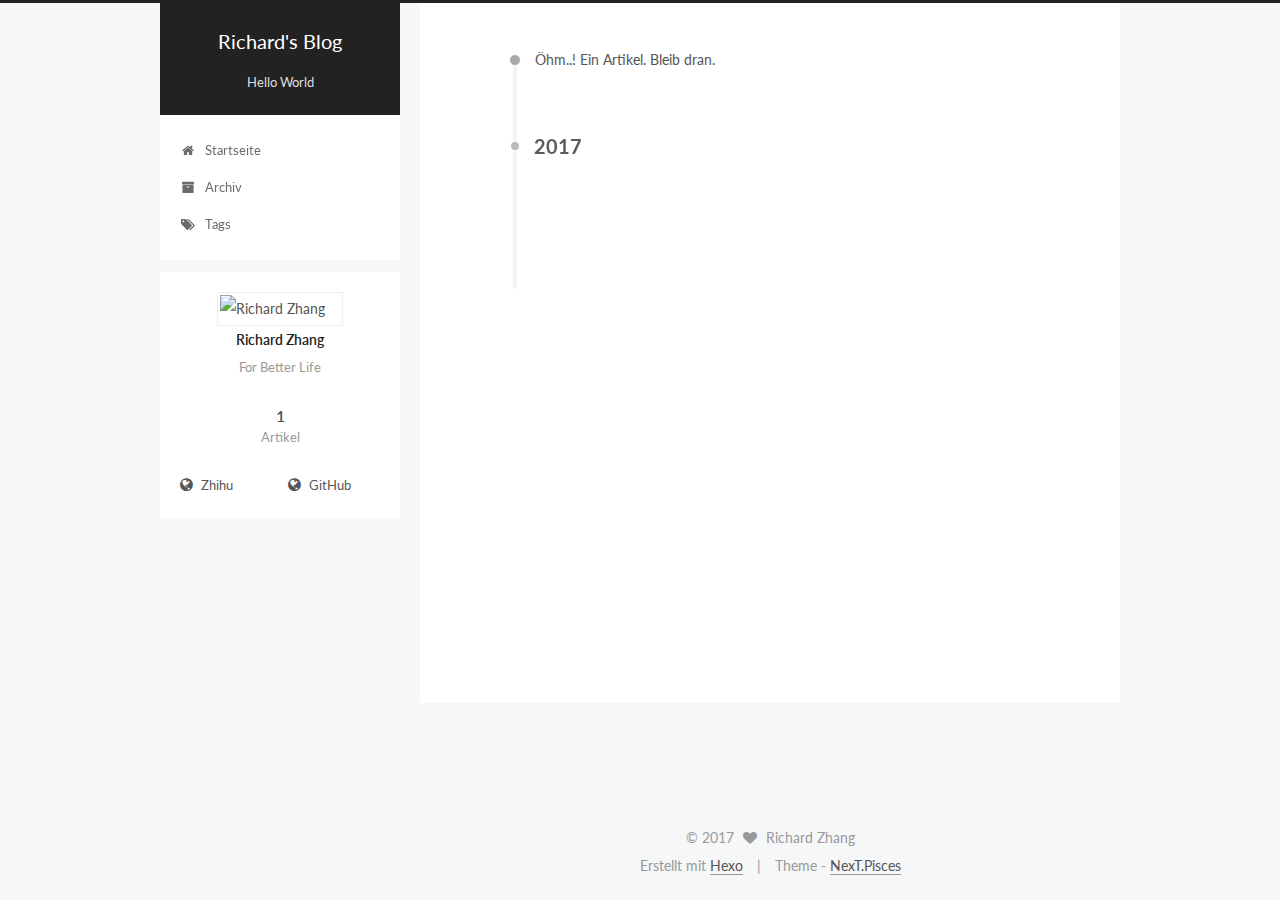
==== archives/index.html @ a1675ca8 "Site updated: 2017-07-16 22:29:24" ====
<!DOCTYPE html>



  


<html class="theme-next pisces use-motion" lang="zh-CN">
<head>
  <meta charset="UTF-8"/>
<meta http-equiv="X-UA-Compatible" content="IE=edge" />
<meta name="viewport" content="width=device-width, initial-scale=1, maximum-scale=1"/>









<meta http-equiv="Cache-Control" content="no-transform" />
<meta http-equiv="Cache-Control" content="no-siteapp" />















  
  
  <link href="/lib/fancybox/source/jquery.fancybox.css?v=2.1.5" rel="stylesheet" type="text/css" />




  
  
  
  

  
    
    
  

  

  

  

  

  
    
    
    <link href="//fonts.googleapis.com/css?family=Lato:300,300italic,400,400italic,700,700italic&subset=latin,latin-ext" rel="stylesheet" type="text/css">
  






<link href="/lib/font-awesome/css/font-awesome.min.css?v=4.6.2" rel="stylesheet" type="text/css" />

<link href="/css/main.css?v=5.1.1" rel="stylesheet" type="text/css" />


  <meta name="keywords" content="Hexo, NexT" />








  <link rel="shortcut icon" type="image/x-icon" href="/favicon.ico?v=5.1.1" />






<meta name="description" content="For Better Life">
<meta property="og:type" content="website">
<meta property="og:title" content="Richard&#39;s Blog">
<meta property="og:url" content="http://best307.com/archives/index.html">
<meta property="og:site_name" content="Richard&#39;s Blog">
<meta property="og:description" content="For Better Life">
<meta name="twitter:card" content="summary">
<meta name="twitter:title" content="Richard&#39;s Blog">
<meta name="twitter:description" content="For Better Life">



<script type="text/javascript" id="hexo.configurations">
  var NexT = window.NexT || {};
  var CONFIG = {
    root: '/',
    scheme: 'Pisces',
    sidebar: {"position":"left","display":"post","offset":12,"offset_float":0,"b2t":false,"scrollpercent":false,"onmobile":false},
    fancybox: true,
    motion: true,
    duoshuo: {
      userId: '0',
      author: 'Author'
    },
    algolia: {
      applicationID: '',
      apiKey: '',
      indexName: '',
      hits: {"per_page":10},
      labels: {"input_placeholder":"Search for Posts","hits_empty":"We didn't find any results for the search: ${query}","hits_stats":"${hits} results found in ${time} ms"}
    }
  };
</script>



  <link rel="canonical" href="http://best307.com/archives/"/>





  <title>Archiv | Richard's Blog</title>
  














</head>

<body itemscope itemtype="http://schema.org/WebPage" lang="zh-CN">

  
  
    
  

  <div class="container sidebar-position-left  page-archive  ">
    <div class="headband"></div>

    <header id="header" class="header" itemscope itemtype="http://schema.org/WPHeader">
      <div class="header-inner"><div class="site-brand-wrapper">
  <div class="site-meta ">
    

    <div class="custom-logo-site-title">
      <a href="/"  class="brand" rel="start">
        <span class="logo-line-before"><i></i></span>
        <span class="site-title">Richard's Blog</span>
        <span class="logo-line-after"><i></i></span>
      </a>
    </div>
      
        <p class="site-subtitle">Hello World</p>
      
  </div>

  <div class="site-nav-toggle">
    <button>
      <span class="btn-bar"></span>
      <span class="btn-bar"></span>
      <span class="btn-bar"></span>
    </button>
  </div>
</div>

<nav class="site-nav">
  

  
    <ul id="menu" class="menu">
      
        
        <li class="menu-item menu-item-home">
          <a href="/" rel="section">
            
              <i class="menu-item-icon fa fa-fw fa-home"></i> <br />
            
            Startseite
          </a>
        </li>
      
        
        <li class="menu-item menu-item-archives">
          <a href="/archives/" rel="section">
            
              <i class="menu-item-icon fa fa-fw fa-archive"></i> <br />
            
            Archiv
          </a>
        </li>
      
        
        <li class="menu-item menu-item-tags">
          <a href="/tags/" rel="section">
            
              <i class="menu-item-icon fa fa-fw fa-tags"></i> <br />
            
            Tags
          </a>
        </li>
      

      
    </ul>
  

  
</nav>



 </div>
    </header>

    <main id="main" class="main">
      <div class="main-inner">
        <div class="content-wrap">
          <div id="content" class="content">
            

  <section id="posts" class="posts-collapse">
    <span class="archive-move-on"></span>

    <span class="archive-page-counter">
      
      
      
        
      
      Öhm..! Ein Artikel. Bleib dran.
    </span>

    

      
      
      

      
        
        <div class="collection-title">
          <h2 class="archive-year motion-element" id="archive-year-2017">2017</h2>
        </div>
      
      

      

  <article class="post post-type-normal" itemscope itemtype="http://schema.org/Article">
    <header class="post-header">

      <h2 class="post-title">
        
            <a class="post-title-link" href="/2017/07/16/hello-world/" itemprop="url">
              
                <span itemprop="name">Hello World</span>
              
            </a>
        
      </h2>

      <div class="post-meta">
        <time class="post-time" itemprop="dateCreated"
              datetime="2017-07-16T20:51:41+08:00"
              content="2017-07-16" >
          07-16
        </time>
      </div>

    </header>
  </article>



    

  </section>

  



          </div>
          


          

        </div>
        
          
  
  <div class="sidebar-toggle">
    <div class="sidebar-toggle-line-wrap">
      <span class="sidebar-toggle-line sidebar-toggle-line-first"></span>
      <span class="sidebar-toggle-line sidebar-toggle-line-middle"></span>
      <span class="sidebar-toggle-line sidebar-toggle-line-last"></span>
    </div>
  </div>

  <aside id="sidebar" class="sidebar">
    
    <div class="sidebar-inner">

      

      

      <section class="site-overview sidebar-panel sidebar-panel-active">
        <div class="site-author motion-element" itemprop="author" itemscope itemtype="http://schema.org/Person">
          <img class="site-author-image" itemprop="image"
               src="http://oqami04rj.bkt.clouddn.com/blog_touxiang.JPG"
               alt="Richard Zhang" />
          <p class="site-author-name" itemprop="name">Richard Zhang</p>
           
              <p class="site-description motion-element" itemprop="description">For Better Life</p>
          
        </div>
        <nav class="site-state motion-element">

          
            <div class="site-state-item site-state-posts">
              <a href="/archives/">
                <span class="site-state-item-count">1</span>
                <span class="site-state-item-name">Artikel</span>
              </a>
            </div>
          

          

          

        </nav>

        

        <div class="links-of-author motion-element">
          
            
              <span class="links-of-author-item">
                <a href="https://www.zhihu.com/people/lao-hei/activities" target="_blank" title="Zhihu">
                  
                    <i class="fa fa-fw fa-globe"></i>
                  
                  Zhihu
                </a>
              </span>
            
              <span class="links-of-author-item">
                <a href="https://github.com/ZH4541" target="_blank" title="GitHub">
                  
                    <i class="fa fa-fw fa-globe"></i>
                  
                  GitHub
                </a>
              </span>
            
          
        </div>

        
        

        
        

        


      </section>

      

      

    </div>
  </aside>


        
      </div>
    </main>

    <footer id="footer" class="footer">
      <div class="footer-inner">
        <div class="copyright" >
  
  &copy; 
  <span itemprop="copyrightYear">2017</span>
  <span class="with-love">
    <i class="fa fa-heart"></i>
  </span>
  <span class="author" itemprop="copyrightHolder">Richard Zhang</span>
</div>


<div class="powered-by">
  Erstellt mit  <a class="theme-link" href="https://hexo.io">Hexo</a>
</div>

<div class="theme-info">
  Theme -
  <a class="theme-link" href="https://github.com/iissnan/hexo-theme-next">
    NexT.Pisces
  </a>
</div>


        

        
      </div>
    </footer>

    
      <div class="back-to-top">
        <i class="fa fa-arrow-up"></i>
        
      </div>
    

  </div>

  

<script type="text/javascript">
  if (Object.prototype.toString.call(window.Promise) !== '[object Function]') {
    window.Promise = null;
  }
</script>









  












  
  <script type="text/javascript" src="/lib/jquery/index.js?v=2.1.3"></script>

  
  <script type="text/javascript" src="/lib/fastclick/lib/fastclick.min.js?v=1.0.6"></script>

  
  <script type="text/javascript" src="/lib/jquery_lazyload/jquery.lazyload.js?v=1.9.7"></script>

  
  <script type="text/javascript" src="/lib/velocity/velocity.min.js?v=1.2.1"></script>

  
  <script type="text/javascript" src="/lib/velocity/velocity.ui.min.js?v=1.2.1"></script>

  
  <script type="text/javascript" src="/lib/fancybox/source/jquery.fancybox.pack.js?v=2.1.5"></script>


  


  <script type="text/javascript" src="/js/src/utils.js?v=5.1.1"></script>

  <script type="text/javascript" src="/js/src/motion.js?v=5.1.1"></script>



  
  


  <script type="text/javascript" src="/js/src/affix.js?v=5.1.1"></script>

  <script type="text/javascript" src="/js/src/schemes/pisces.js?v=5.1.1"></script>



  
  
    <script type="text/javascript" id="motion.page.archive">
      $('.archive-year').velocity('transition.slideLeftIn');
    </script>
  


  


  <script type="text/javascript" src="/js/src/bootstrap.js?v=5.1.1"></script>



  


  




	





  





  






  





  

  

  

  

  

  

</body>
</html>
---- css/main.css ----
/* normalize.css v3.0.2 | MIT License | git.io/normalize */
html {
  font-family: sans-serif; /* 1 */
  -ms-text-size-adjust: 100%; /* 2 */
  -webkit-text-size-adjust: 100%; /* 2 */
}
body {
  margin: 0;
}
article,
aside,
details,
figcaption,
figure,
footer,
header,
hgroup,
main,
menu,
nav,
section,
summary {
  display: block;
}
audio,
canvas,
progress,
video {
  display: inline-block; /* 1 */
  vertical-align: baseline; /* 2 */
}
audio:not([controls]) {
  display: none;
  height: 0;
}
[hidden],
template {
  display: none;
}
a {
  background-color: transparent;
}
a:active,
a:hover {
  outline: 0;
}
abbr[title] {
  border-bottom: 1px dotted;
}
b,
strong {
  font-weight: bold;
}
dfn {
  font-style: italic;
}
h1 {
  font-size: 2em;
  margin: 0.67em 0;
}
mark {
  background: #ff0;
  color: #000;
}
small {
  font-size: 80%;
}
sub,
sup {
  font-size: 75%;
  line-height: 0;
  position: relative;
  vertical-align: baseline;
}
sup {
  top: -0.5em;
}
sub {
  bottom: -0.25em;
}
img {
  border: 0;
}
svg:not(:root) {
  overflow: hidden;
}
figure {
  margin: 1em 40px;
}
hr {
  -moz-box-sizing: content-box;
  box-sizing: content-box;
  height: 0;
}
pre {
  overflow: auto;
}
code,
kbd,
pre,
samp {
  font-family: monospace, monospace;
  font-size: 1em;
}
button,
input,
optgroup,
select,
textarea {
  color: inherit; /* 1 */
  font: inherit; /* 2 */
  margin: 0; /* 3 */
}
button {
  overflow: visible;
}
button,
select {
  text-transform: none;
}
button,
html input[type="button"],
input[type="reset"],
input[type="submit"] {
  -webkit-appearance: button; /* 2 */
  cursor: pointer; /* 3 */
}
button[disabled],
html input[disabled] {
  cursor: default;
}
button::-moz-focus-inner,
input::-moz-focus-inner {
  border: 0;
  padding: 0;
}
input {
  line-height: normal;
}
input[type="checkbox"],
input[type="radio"] {
  box-sizing: border-box; /* 1 */
  padding: 0; /* 2 */
}
input[type="number"]::-webkit-inner-spin-button,
input[type="number"]::-webkit-outer-spin-button {
  height: auto;
}
input[type="search"] {
  -webkit-appearance: textfield; /* 1 */
  -moz-box-sizing: content-box;
  -webkit-box-sizing: content-box; /* 2 */
  box-sizing: content-box;
}
input[type="search"]::-webkit-search-cancel-button,
input[type="search"]::-webkit-search-decoration {
  -webkit-appearance: none;
}
fieldset {
  border: 1px solid #c0c0c0;
  margin: 0 2px;
  padding: 0.35em 0.625em 0.75em;
}
legend {
  border: 0; /* 1 */
  padding: 0; /* 2 */
}
textarea {
  overflow: auto;
}
optgroup {
  font-weight: bold;
}
table {
  border-collapse: collapse;
  border-spacing: 0;
}
td,
th {
  padding: 0;
}
::selection {
  background: #262a30;
  color: #fff;
}
body {
  position: relative;
  font-family: 'Lato', "PingFang SC", "Microsoft YaHei", sans-serif;
  font-size: 14px;
  line-height: 2;
  color: #555;
  background: #f5f7f9;
}
@media (max-width: 767px) {
  body {
    padding-right: 0 !important;
  }
}
@media (min-width: 768px) and (max-width: 991px) {
  body {
    padding-right: 0 !important;
  }
}
@media (min-width: 1600px) {
  body {
    font-size: 16px;
  }
}
h1,
h2,
h3,
h4,
h5,
h6 {
  margin: 0;
  padding: 0;
  font-weight: bold;
  line-height: 1.5;
  font-family: 'Lato', "PingFang SC", "Microsoft YaHei", sans-serif;
}
h2,
h3,
h4,
h5,
h6 {
  margin: 20px 0 15px;
}
h1 {
  font-size: 22px;
}
@media (max-width: 767px) {
  h1 {
    font-size: 18px;
  }
}
h2 {
  font-size: 20px;
}
@media (max-width: 767px) {
  h2 {
    font-size: 16px;
  }
}
h3 {
  font-size: 18px;
}
@media (max-width: 767px) {
  h3 {
    font-size: 14px;
  }
}
h4 {
  font-size: 16px;
}
@media (max-width: 767px) {
  h4 {
    font-size: 12px;
  }
}
h5 {
  font-size: 14px;
}
@media (max-width: 767px) {
  h5 {
    font-size: 10px;
  }
}
h6 {
  font-size: 12px;
}
@media (max-width: 767px) {
  h6 {
    font-size: 8px;
  }
}
p {
  margin: 0 0 25px 0;
}
a {
  color: #555;
  text-decoration: none;
  border-bottom: 1px solid #999;
  word-wrap: break-word;
}
a:hover {
  color: #222;
  border-bottom-color: #222;
}
blockquote {
  margin: 0;
  padding: 0;
}
img {
  display: block;
  margin: auto;
  max-width: 100%;
  height: auto;
}
hr {
  margin: 40px 0;
  height: 3px;
  border: none;
  background-color: #ddd;
  background-image: repeating-linear-gradient(-45deg, #fff, #fff 4px, transparent 4px, transparent 8px);
}
blockquote {
  padding: 0 15px;
  color: #666;
  border-left: 4px solid #ddd;
}
blockquote cite::before {
  content: "-";
  padding: 0 5px;
}
dt {
  font-weight: 700;
}
dd {
  margin: 0;
  padding: 0;
}
.text-left {
  text-align: left;
}
.text-center {
  text-align: center;
}
.text-right {
  text-align: right;
}
.text-justify {
  text-align: justify;
}
.text-nowrap {
  white-space: nowrap;
}
.text-lowercase {
  text-transform: lowercase;
}
.text-uppercase {
  text-transform: uppercase;
}
.text-capitalize {
  text-transform: capitalize;
}
.center-block {
  display: block;
  margin-left: auto;
  margin-right: auto;
}
.clearfix:before,
.clearfix:after {
  content: " ";
  display: table;
}
.clearfix:after {
  clear: both;
}
.pullquote {
  width: 45%;
}
.pullquote.left {
  float: left;
  margin-left: 5px;
  margin-right: 10px;
}
.pullquote.right {
  float: right;
  margin-left: 10px;
  margin-right: 5px;
}
.affix.affix.affix {
  position: fixed;
}
.translation {
  margin-top: -20px;
  font-size: 14px;
  color: #999;
}
.scrollbar-measure {
  width: 100px;
  height: 100px;
  overflow: scroll;
  position: absolute;
  top: -9999px;
}
.use-motion .motion-element {
  opacity: 0;
}
table {
  margin: 20px 0;
  width: 100%;
  border-collapse: collapse;
  border-spacing: 0;
  border: 1px solid #ddd;
  font-size: 14px;
  table-layout: fixed;
  word-wrap: break-all;
}
table>tbody>tr:nth-of-type(odd) {
  background-color: #f9f9f9;
}
table>tbody>tr:hover {
  background-color: #f5f5f5;
}
caption,
th,
td {
  padding: 8px;
  text-align: left;
  vertical-align: middle;
  font-weight: normal;
}
th,
td {
  border-bottom: 3px solid #ddd;
  border-right: 1px solid #eee;
}
th {
  padding-bottom: 10px;
  font-weight: 700;
}
td {
  border-bottom-width: 1px;
}
html,
body {
  height: 100%;
}
.container {
  position: relative;
  min-height: 100%;
}
.header-inner {
  margin: 0 auto;
  padding: 100px 0 70px;
  width: 700px;
}
@media (min-width: 1600px) {
  .container .header-inner {
    width: 900px;
  }
}
.main {
  padding-bottom: 150px;
}
.main-inner {
  margin: 0 auto;
  width: 700px;
}
@media (min-width: 1600px) {
  .container .main-inner {
    width: 900px;
  }
}
.footer {
  position: absolute;
  left: 0;
  bottom: 0;
  width: 100%;
  min-height: 50px;
}
.footer-inner {
  box-sizing: border-box;
  margin: 20px auto;
  width: 700px;
}
@media (min-width: 1600px) {
  .container .footer-inner {
    width: 900px;
  }
}
pre,
.highlight {
  overflow: auto;
  margin: 20px 0;
  padding: 0;
  font-size: 13px;
  color: #4d4d4c;
  background: #f7f7f7;
  line-height: 1.6;
}
pre,
code {
  font-family: consolas, Menlo, "PingFang SC", "Microsoft YaHei", monospace;
}
code {
  padding: 2px 4px;
  word-wrap: break-word;
  color: #555;
  background: #eee;
  border-radius: 3px;
  font-size: 13px;
}
pre code {
  padding: 0;
  color: #4d4d4c;
  background: none;
  text-shadow: none;
}
.highlight {
  border-radius: 1px;
}
.highlight pre {
  border: none;
  margin: 0;
  padding: 10px 0;
}
.highlight table {
  margin: 0;
  width: auto;
  border: none;
}
.highlight td {
  border: none;
  padding: 0;
}
.highlight figcaption {
  font-size: 1em;
  color: #4d4d4c;
  line-height: 1em;
  margin-bottom: 1em;
}
.highlight figcaption:before,
.highlight figcaption:after {
  content: " ";
  display: table;
}
.highlight figcaption:after {
  clear: both;
}
.highlight figcaption a {
  float: right;
  color: #4d4d4c;
}
.highlight figcaption a:hover {
  border-bottom-color: #4d4d4c;
}
.highlight .gutter pre {
  padding-left: 10px;
  padding-right: 10px;
  color: #869194;
  text-align: right;
  background-color: #eff2f3;
}
.highlight .code pre {
  width: 100%;
  padding-left: 10px;
  padding-right: 10px;
  background-color: #f7f7f7;
}
.highlight .line {
  height: 20px;
}
.gutter {
  -webkit-user-select: none;
  -moz-user-select: none;
  -ms-user-select: none;
  user-select: none;
}
.gist table {
  width: auto;
}
.gist table td {
  border: none;
}
pre .deletion {
  background: #fdd;
}
pre .addition {
  background: #dfd;
}
pre .meta {
  color: #8959a8;
}
pre .comment {
  color: #8e908c;
}
pre .variable,
pre .attribute,
pre .tag,
pre .regexp,
pre .ruby .constant,
pre .xml .tag .title,
pre .xml .pi,
pre .xml .doctype,
pre .html .doctype,
pre .css .id,
pre .css .class,
pre .css .pseudo {
  color: #c82829;
}
pre .number,
pre .preprocessor,
pre .built_in,
pre .literal,
pre .params,
pre .constant,
pre .command {
  color: #f5871f;
}
pre .ruby .class .title,
pre .css .rules .attribute,
pre .string,
pre .value,
pre .inheritance,
pre .header,
pre .ruby .symbol,
pre .xml .cdata,
pre .special,
pre .number,
pre .formula {
  color: #718c00;
}
pre .title,
pre .css .hexcolor {
  color: #3e999f;
}
pre .function,
pre .python .decorator,
pre .python .title,
pre .ruby .function .title,
pre .ruby .title .keyword,
pre .perl .sub,
pre .javascript .title,
pre .coffeescript .title {
  color: #4271ae;
}
pre .keyword,
pre .javascript .function {
  color: #8959a8;
}
.full-image.full-image.full-image {
  border: none;
  max-width: 100%;
  width: auto;
  margin: 20px auto;
}
@media (min-width: 992px) {
  .full-image.full-image.full-image {
    max-width: none;
    width: 118%;
    margin: 0 -9%;
  }
}
.blockquote-center,
.page-home .post-type-quote blockquote,
.page-post-detail .post-type-quote blockquote {
  position: relative;
  margin: 40px 0;
  padding: 0;
  border-left: none;
  text-align: center;
}
.blockquote-center::before,
.page-home .post-type-quote blockquote::before,
.page-post-detail .post-type-quote blockquote::before,
.blockquote-center::after,
.page-home .post-type-quote blockquote::after,
.page-post-detail .post-type-quote blockquote::after {
  position: absolute;
  content: ' ';
  display: block;
  width: 100%;
  height: 24px;
  opacity: 0.2;
  background-repeat: no-repeat;
  background-position: 0 -6px;
  background-size: 22px 22px;
}
.blockquote-center::before,
.page-home .post-type-quote blockquote::before,
.page-post-detail .post-type-quote blockquote::before {
  top: -20px;
  background-image: url("../images/quote-l.svg");
  border-top: 1px solid #ccc;
}
.blockquote-center::after,
.page-home .post-type-quote blockquote::after,
.page-post-detail .post-type-quote blockquote::after {
  bottom: -20px;
  background-image: url("../images/quote-r.svg");
  border-bottom: 1px solid #ccc;
  background-position: 100% 8px;
}
.blockquote-center p,
.page-home .post-type-quote blockquote p,
.page-post-detail .post-type-quote blockquote p,
.blockquote-center div,
.page-home .post-type-quote blockquote div,
.page-post-detail .post-type-quote blockquote div {
  text-align: center;
}
.post .post-body .group-picture img {
  box-sizing: border-box;
  padding: 0 3px;
  border: none;
}
.post .group-picture-row {
  overflow: hidden;
  margin-top: 6px;
}
.post .group-picture-row:first-child {
  margin-top: 0;
}
.post .group-picture-column {
  float: left;
}
.page-post-detail .post-body .group-picture-column {
  float: none;
  margin-top: 10px;
  width: auto !important;
}
.page-post-detail .post-body .group-picture-column img {
  margin: 0 auto;
}
.page-archive .group-picture-container {
  overflow: hidden;
}
.page-archive .group-picture-row {
  float: left;
}
.page-archive .group-picture-row:first-child {
  margin-top: 6px;
}
.page-archive .group-picture-column {
  max-width: 150px;
  max-height: 150px;
}
.note {
  padding: 20px;
  margin: 20px 0;
  border: 1px solid #eee;
  border-left-width: 5px;
  border-radius: 3px;
}
.note h2,
.note h3,
.note h4,
.note h5,
.note h6 {
  margin-top: 0;
  margin-bottom: 5px;
  padding-top: 0 !important;
}
.note p:last-child {
  margin-bottom: 0;
}
.note code {
  border-radius: 3px;
}
.note+.note {
  margin-top: -5px;
}
.default {
  border-left-color: #777;
}
.default h2,
.default h3,
.default h4,
.default h5,
.default h6 {
  color: #777;
}
.primary {
  border-left-color: #428bca;
}
.primary h2,
.primary h3,
.primary h4,
.primary h5,
.primary h6 {
  color: #428bca;
}
.success {
  border-left-color: #5cb85c;
}
.success h2,
.success h3,
.success h4,
.success h5,
.success h6 {
  color: #5cb85c;
}
.danger {
  border-left-color: #d9534f;
}
.danger h2,
.danger h3,
.danger h4,
.danger h5,
.danger h6 {
  color: #d9534f;
}
.warning {
  border-left-color: #f0ad4e;
}
.warning h2,
.warning h3,
.warning h4,
.warning h5,
.warning h6 {
  color: #f0ad4e;
}
.info {
  border-left-color: #5bc0de;
}
.info h2,
.info h3,
.info h4,
.info h5,
.info h6 {
  color: #5bc0de;
}
.btn {
  display: inline-block;
  padding: 0 20px;
  font-size: 14px;
  color: #fff;
  background: #222;
  border: 2px solid #555;
  text-decoration: none;
  border-radius: 0;
  transition-property: background-color;
  transition-duration: 0.2s;
  transition-timing-function: ease-in-out;
  transition-delay: 0s;
}
.btn:hover,
.post-button .btn:hover {
  border-color: #222;
  color: #fff;
  background: #222;
}
.btn-bar {
  display: block;
  width: 22px;
  height: 2px;
  background: #555;
  border-radius: 1px;
}
.btn-bar+.btn-bar {
  margin-top: 4px;
}
.pagination {
  margin: 120px 0 40px;
  text-align: center;
  border-top: 1px solid #eee;
}
.page-number-basic,
.pagination .prev,
.pagination .next,
.pagination .page-number,
.pagination .space {
  display: inline-block;
  position: relative;
  top: -1px;
  margin: 0 10px;
  padding: 0 10px;
  line-height: 30px;
}
@media (max-width: 767px) {
  .page-number-basic,
  .pagination .prev,
  .pagination .next,
  .pagination .page-number,
  .pagination .space {
    margin: 0 5px;
  }
}
.pagination .prev,
.pagination .next,
.pagination .page-number {
  border-bottom: 0;
  border-top: 1px solid #eee;
  transition-property: border-color;
  transition-duration: 0.2s;
  transition-timing-function: ease-in-out;
  transition-delay: 0s;
}
.pagination .prev:hover,
.pagination .next:hover,
.pagination .page-number:hover {
  border-top-color: #222;
}
.pagination .space {
  padding: 0;
  margin: 0;
}
.pagination .prev {
  margin-left: 0;
}
.pagination .next {
  margin-right: 0;
}
.pagination .page-number.current {
  color: #fff;
  background: #ccc;
  border-top-color: #ccc;
}
@media (max-width: 767px) {
  .pagination {
    border-top: none;
  }
  .pagination .prev,
  .pagination .next,
  .pagination .page-number {
    margin-bottom: 10px;
    border-top: 0;
    border-bottom: 1px solid #eee;
  }
  .pagination .prev:hover,
  .pagination .next:hover,
  .pagination .page-number:hover {
    border-bottom-color: #222;
  }
}
.comments {
  margin: 60px 20px 0;
}
.tag-cloud {
  text-align: center;
}
.tag-cloud a {
  display: inline-block;
  margin: 10px;
}
.back-to-top {
  box-sizing: border-box;
  position: fixed;
  bottom: -100px;
  right: 30px;
  z-index: 1050;
  padding: 0 6px;
  width: 24px;
  background: #222;
  font-size: 12px;
  opacity: 0.6;
  color: #fff;
  cursor: pointer;
  text-align: center;
  -webkit-transform: translateZ(0);
  transition-property: bottom;
  transition-duration: 0.2s;
  transition-timing-function: ease-in-out;
  transition-delay: 0s;
}
@media (min-width: 768px) and (max-width: 991px) {
  .back-to-top {
    display: none !important;
  }
}
@media (max-width: 767px) {
  .back-to-top {
    display: none !important;
  }
}
.back-to-top.back-to-top-on {
  bottom: 30px;
}
.header {
  background: transparent;
}
.header-inner {
  position: relative;
}
.headband {
  height: 3px;
  background: #222;
}
.site-meta {
  margin: 0;
  text-align: center;
}
@media (max-width: 767px) {
  .site-meta {
    text-align: center;
  }
}
.brand {
  position: relative;
  display: inline-block;
  padding: 0 40px;
  color: #fff;
  background: #222;
  border-bottom: none;
}
.brand:hover {
  color: #fff;
}
.logo {
  display: inline-block;
  margin-right: 5px;
  line-height: 36px;
  vertical-align: top;
}
.site-title {
  display: inline-block;
  vertical-align: top;
  line-height: 36px;
  font-size: 20px;
  font-weight: normal;
  font-family: 'Lato', "PingFang SC", "Microsoft YaHei", sans-serif;
}
.site-subtitle {
  margin-top: 10px;
  font-size: 13px;
  color: #ddd;
}
.use-motion .brand {
  opacity: 0;
}
.use-motion .logo,
.use-motion .site-title,
.use-motion .site-subtitle {
  opacity: 0;
  position: relative;
  top: -10px;
}
.site-nav-toggle {
  display: none;
  position: absolute;
  top: 10px;
  left: 10px;
}
@media (max-width: 767px) {
  .site-nav-toggle {
    display: block;
  }
}
.site-nav-toggle button {
  margin-top: 2px;
  padding: 9px 10px;
  background: transparent;
  border: none;
}
@media (max-width: 767px) {
  .site-nav {
    display: none;
    margin: 0 -10px;
    padding: 0 10px;
    clear: both;
    border-top: 1px solid #ddd;
  }
}
@media (min-width: 768px) and (max-width: 991px) {
  .site-nav {
    display: block !important;
  }
}
@media (min-width: 992px) {
  .site-nav {
    display: block !important;
  }
}
.menu {
  margin-top: 20px;
  padding-left: 0;
  text-align: center;
}
.menu .menu-item {
  display: inline-block;
  margin: 0 10px;
  list-style: none;
}
@media screen and (max-width: 767px) {
  .menu .menu-item {
    margin-top: 10px;
  }
}
.menu .menu-item a {
  display: block;
  font-size: 13px;
  line-height: inherit;
  border-bottom: 1px solid transparent;
  transition-property: border-color;
  transition-duration: 0.2s;
  transition-timing-function: ease-in-out;
  transition-delay: 0s;
}
.menu .menu-item a:hover,
.menu-item-active a {
  border-bottom-color: #222;
}
.menu .menu-item .fa {
  margin-right: 5px;
}
.use-motion .menu-item {
  opacity: 0;
}
.post-body {
  font-family: 'Lato', "PingFang SC", "Microsoft YaHei", sans-serif;
}
@media (max-width: 767px) {
  .post-body {
    word-break: break-word;
  }
}
.post-body .fancybox img {
  display: block !important;
  margin: 0 auto;
  cursor: pointer;
  cursor: zoom-in;
  cursor: -webkit-zoom-in;
}
.post-body .image-caption,
.post-body .figure .caption {
  margin: 10px auto 15px;
  text-align: center;
  font-size: 14px;
  color: #999;
  font-weight: bold;
  line-height: 1;
}
.post-sticky-flag {
  display: inline-block;
  font-size: 16px;
  -ms-transform: rotate(30deg);
  -webkit-transform: rotate(30deg);
  -moz-transform: rotate(30deg);
  -ms-transform: rotate(30deg);
  -o-transform: rotate(30deg);
  transform: rotate(30deg);
}
.posts-expand {
  padding-top: 40px;
}
@media (max-width: 767px) {
  .posts-expand {
    margin: 0 20px;
  }
  .post-body pre {
    padding: 10px;
  }
  .post-body pre .gutter pre {
    padding-right: 10px;
  }
  .post-body .highlight {
    margin-left: 0px;
    margin-right: 0px;
    padding: 0;
  }
  .post-body .highlight .gutter pre {
    padding-right: 10px;
  }
}
@media (min-width: 992px) {
  .posts-expand .post-body {
    text-align: justify;
  }
}
.posts-expand .post-body h2,
.posts-expand .post-body h3,
.posts-expand .post-body h4,
.posts-expand .post-body h5,
.posts-expand .post-body h6 {
  padding-top: 10px;
}
.posts-expand .post-body h2 .header-anchor,
.posts-expand .post-body h3 .header-anchor,
.posts-expand .post-body h4 .header-anchor,
.posts-expand .post-body h5 .header-anchor,
.posts-expand .post-body h6 .header-anchor {
  float: right;
  margin-left: 10px;
  color: #ccc;
  border-bottom-style: none;
  visibility: hidden;
}
.posts-expand .post-body h2 .header-anchor:hover,
.posts-expand .post-body h3 .header-anchor:hover,
.posts-expand .post-body h4 .header-anchor:hover,
.posts-expand .post-body h5 .header-anchor:hover,
.posts-expand .post-body h6 .header-anchor:hover {
  color: inherit;
}
.posts-expand .post-body h2:hover .header-anchor,
.posts-expand .post-body h3:hover .header-anchor,
.posts-expand .post-body h4:hover .header-anchor,
.posts-expand .post-body h5:hover .header-anchor,
.posts-expand .post-body h6:hover .header-anchor {
  visibility: visible;
}
.posts-expand .post-body ul li {
  list-style: circle;
}
.posts-expand .post-body img {
  box-sizing: border-box;
  margin: auto;
  padding: 3px;
  border: 1px solid #ddd;
}
.posts-expand .fancybox img {
  margin: 0 auto;
}
@media (max-width: 767px) {
  .posts-collapse {
    margin: 0 20px;
  }
  .posts-collapse .post-title,
  .posts-collapse .post-meta {
    display: block;
    width: auto;
    text-align: left;
  }
}
.posts-collapse {
  position: relative;
  z-index: 1010;
  margin-left: 55px;
}
.posts-collapse::after {
  content: " ";
  position: absolute;
  top: 20px;
  left: 0;
  margin-left: -2px;
  width: 4px;
  height: 100%;
  background: #f5f5f5;
  z-index: -1;
}
@media (max-width: 767px) {
  .posts-collapse {
    margin: 0 20px;
  }
}
.posts-collapse .collection-title {
  position: relative;
  margin: 60px 0;
}
.posts-collapse .collection-title h1,
.posts-collapse .collection-title h2 {
  margin-left: 20px;
}
.posts-collapse .collection-title small {
  color: #bbb;
  margin-left: 5px;
}
.posts-collapse .collection-title::before {
  content: " ";
  position: absolute;
  left: 0;
  top: 50%;
  margin-left: -4px;
  margin-top: -4px;
  width: 8px;
  height: 8px;
  background: #bbb;
  border-radius: 50%;
}
.posts-collapse .post {
  margin: 30px 0;
}
.posts-collapse .post-header {
  position: relative;
  transition-duration: 0.2s;
  transition-timing-function: ease-in-out;
  transition-delay: 0s;
  transition-property: border;
  border-bottom: 1px dashed #ccc;
}
.posts-collapse .post-header::before {
  content: " ";
  position: absolute;
  left: 0;
  top: 12px;
  width: 6px;
  height: 6px;
  margin-left: -4px;
  background: #bbb;
  border-radius: 50%;
  border: 1px solid #fff;
  transition-duration: 0.2s;
  transition-timing-function: ease-in-out;
  transition-delay: 0s;
  transition-property: background;
}
.posts-collapse .post-header:hover {
  border-bottom-color: #666;
}
.posts-collapse .post-header:hover::before {
  background: #222;
}
.posts-collapse .post-meta {
  position: absolute;
  font-size: 12px;
  left: 20px;
  top: 5px;
}
.posts-collapse .post-comments-count {
  display: none;
}
.posts-collapse .post-title {
  margin-left: 60px;
  font-size: 16px;
  font-weight: normal;
  line-height: inherit;
}
.posts-collapse .post-title::after {
  margin-left: 3px;
  opacity: 0.6;
}
.posts-collapse .post-title a {
  color: #666;
  border-bottom: none;
}
.page-home .post-type-quote .post-header,
.page-post-detail .post-type-quote .post-header,
.page-home .post-type-quote .post-tags,
.page-post-detail .post-type-quote .post-tags {
  display: none;
}
.posts-expand .post-title {
  font-size: 26px;
  text-align: center;
  word-break: break-word;
  font-weight: 400;
}
@media (max-width: 767px) {
  .posts-expand .post-title {
    font-size: 22px;
  }
}
.posts-expand .post-title-link {
  display: inline-block;
  position: relative;
  color: #555;
  border-bottom: none;
  line-height: 1.2;
  vertical-align: top;
}
.posts-expand .post-title-link::before {
  content: "";
  position: absolute;
  width: 100%;
  height: 2px;
  bottom: 0;
  left: 0;
  background-color: #000;
  visibility: hidden;
  -webkit-transform: scaleX(0);
  -moz-transform: scaleX(0);
  -ms-transform: scaleX(0);
  -o-transform: scaleX(0);
  transform: scaleX(0);
  transition-duration: 0.2s;
  transition-timing-function: ease-in-out;
  transition-delay: 0s;
}
.posts-expand .post-title-link:hover::before {
  visibility: visible;
  -webkit-transform: scaleX(1);
  -moz-transform: scaleX(1);
  -ms-transform: scaleX(1);
  -o-transform: scaleX(1);
  transform: scaleX(1);
}
.posts-expand .post-title-link .fa {
  font-size: 16px;
}
.posts-expand .post-meta {
  margin: 3px 0 60px 0;
  color: #999;
  font-family: 'Lato', "PingFang SC", "Microsoft YaHei", sans-serif;
  font-size: 12px;
  text-align: center;
}
.posts-expand .post-meta .post-category-list {
  display: inline-block;
  margin: 0;
  padding: 3px;
}
.posts-expand .post-meta .post-category-list-link {
  color: #999;
}
.posts-expand .post-meta .post-description {
  font-size: 14px;
  margin-top: 2px;
}
.post-wordcount {
  display: inline-block;
}
.post-meta-divider {
  margin: 0 0.5em;
}
.post-meta-item-icon {
  margin-right: 3px;
}
@media (min-width: 768px) and (max-width: 991px) {
  .post-meta-item-icon {
    display: inline-block;
  }
}
@media (max-width: 767px) {
  .post-meta-item-icon {
    display: inline-block;
  }
}
@media (min-width: 768px) and (max-width: 991px) {
  .post-meta-item-text {
    display: none;
  }
}
@media (max-width: 767px) {
  .post-meta-item-text {
    display: none;
  }
}
@media (max-width: 767px) {
  .posts-expand .post-comments-count {
    display: none;
  }
}
.post-button {
  margin-top: 50px;
}
.post-button .btn {
  color: #555;
  font-size: 14px;
  background: #fff;
  border-radius: 2px;
  line-height: 2;
  margin: 0 4px 8px 4px;
}
.post-button .fa-fw {
  width: 1.285714285714286em;
  text-align: left;
}
.posts-expand .post-tags {
  margin-top: 40px;
  text-align: center;
}
.posts-expand .post-tags a {
  display: inline-block;
  margin-right: 10px;
  font-size: 13px;
}
.post-nav {
  display: table;
  margin-top: 15px;
  width: 100%;
  border-top: 1px solid #eee;
}
.post-nav-divider {
  display: table-cell;
  width: 10%;
}
.post-nav-item {
  display: table-cell;
  padding: 10px 0 0 0;
  width: 45%;
  vertical-align: top;
}
.post-nav-item a {
  position: relative;
  display: block;
  line-height: 25px;
  font-size: 14px;
  color: #555;
  border-bottom: none;
}
.post-nav-item a:hover {
  color: #222;
  border-bottom: none;
}
.post-nav-item a:active {
  top: 2px;
}
.post-nav-item .fa {
  position: absolute;
  top: 8px;
  left: 0;
  font-size: 12px;
}
.post-nav-next a {
  padding-left: 15px;
}
.post-nav-prev {
  text-align: right;
}
.post-nav-prev a {
  padding-right: 15px;
}
.post-nav-prev .fa {
  right: 0;
  left: auto;
}
.posts-expand .post-eof {
  display: block;
  margin: 80px auto 60px;
  width: 8%;
  height: 1px;
  background: #ccc;
  text-align: center;
}
.post:last-child .post-eof.post-eof.post-eof {
  display: none;
}
.post-gallery {
  display: table;
  table-layout: fixed;
  width: 100%;
  border-collapse: separate;
}
.post-gallery-row {
  display: table-row;
}
.post-gallery .post-gallery-img {
  display: table-cell;
  text-align: center;
  vertical-align: middle;
  border: none;
}
.post-gallery .post-gallery-img img {
  max-width: 100%;
  max-height: 100%;
  border: none;
}
.fancybox-close,
.fancybox-close:hover {
  border: none;
}
.sidebar {
  position: fixed;
  right: 0;
  top: 0;
  bottom: 0;
  width: 0;
  z-index: 1040;
  box-shadow: inset 0 2px 6px #000;
  background: #222;
  -webkit-transform: translateZ(0);
}
.sidebar a {
  color: #999;
  border-bottom-color: #555;
}
.sidebar a:hover {
  color: #eee;
}
@media (min-width: 768px) and (max-width: 991px) {
  .sidebar {
    display: none !important;
  }
}
@media (max-width: 767px) {
  .sidebar {
    display: none !important;
  }
}
.sidebar-inner {
  position: relative;
  padding: 20px 10px;
  color: #999;
  text-align: center;
}
.sidebar-toggle {
  position: fixed;
  right: 30px;
  bottom: 45px;
  width: 14px;
  height: 14px;
  padding: 5px;
  background: #222;
  line-height: 0;
  z-index: 1050;
  cursor: pointer;
  -webkit-transform: translateZ(0);
}
@media (min-width: 768px) and (max-width: 991px) {
  .sidebar-toggle {
    display: none !important;
  }
}
@media (max-width: 767px) {
  .sidebar-toggle {
    display: none !important;
  }
}
.sidebar-toggle-line {
  position: relative;
  display: inline-block;
  vertical-align: top;
  height: 2px;
  width: 100%;
  background: #fff;
  margin-top: 3px;
}
.sidebar-toggle-line:first-child {
  margin-top: 0;
}
.site-author-image {
  display: block;
  margin: 0 auto;
  padding: 2px;
  max-width: 120px;
  height: auto;
  border: 1px solid #eee;
}
.site-author-name {
  margin: 0;
  text-align: center;
  color: #222;
  font-weight: 600;
}
.site-description {
  margin-top: 0;
  text-align: center;
  font-size: 13px;
  color: #999;
}
.site-state {
  overflow: hidden;
  line-height: 1.4;
  white-space: nowrap;
  text-align: center;
}
.site-state-item {
  display: inline-block;
  padding: 0 15px;
  border-left: 1px solid #eee;
}
.site-state-item:first-child {
  border-left: none;
}
.site-state-item a {
  border-bottom: none;
}
.site-state-item-count {
  display: block;
  text-align: center;
  color: inherit;
  font-weight: 600;
  font-size: 16px;
}
.site-state-item-name {
  font-size: 13px;
  color: #999;
}
.feed-link {
  margin-top: 20px;
}
.feed-link a {
  display: inline-block;
  padding: 0 15px;
  color: #fc6423;
  border: 1px solid #fc6423;
  border-radius: 4px;
}
.feed-link a i {
  color: #fc6423;
  font-size: 14px;
}
.feed-link a:hover {
  color: #fff;
  background: #fc6423;
}
.feed-link a:hover i {
  color: #fff;
}
.links-of-author {
  margin-top: 20px;
}
.links-of-author a {
  display: inline-block;
  vertical-align: middle;
  margin-right: 10px;
  margin-bottom: 10px;
  border-bottom-color: #555;
  font-size: 13px;
}
.links-of-author a:before {
  display: inline-block;
  vertical-align: middle;
  margin-right: 3px;
  content: " ";
  width: 4px;
  height: 4px;
  border-radius: 50%;
  background: #213daf;
}
.links-of-blogroll {
  font-size: 13px;
}
.links-of-blogroll-title {
  margin-top: 20px;
  font-size: 14px;
  font-weight: 600;
}
.links-of-blogroll-list {
  margin: 0;
  padding: 0;
  list-style: none;
}
.links-of-blogroll-item {
  padding: 2px 10px;
}
.sidebar-nav {
  margin: 0 0 20px;
  padding-left: 0;
}
.sidebar-nav li {
  display: inline-block;
  cursor: pointer;
  border-bottom: 1px solid transparent;
  font-size: 14px;
  color: #555;
}
.sidebar-nav li:hover {
  color: #fc6423;
}
.page-post-detail .sidebar-nav-toc {
  padding: 0 5px;
}
.page-post-detail .sidebar-nav-overview {
  margin-left: 10px;
}
.sidebar-nav .sidebar-nav-active {
  color: #fc6423;
  border-bottom-color: #fc6423;
}
.sidebar-nav .sidebar-nav-active:hover {
  color: #fc6423;
}
.sidebar-panel {
  display: none;
}
.sidebar-panel-active {
  display: block;
}
.post-toc-empty {
  font-size: 14px;
  color: #666;
}
.post-toc-wrap {
  overflow: hidden;
}
.post-toc {
  overflow: auto;
}
.post-toc ol {
  margin: 0;
  padding: 0 2px 5px 10px;
  text-align: left;
  list-style: none;
  font-size: 14px;
}
.post-toc ol > ol {
  padding-left: 0;
}
.post-toc ol a {
  transition-duration: 0.2s;
  transition-timing-function: ease-in-out;
  transition-delay: 0s;
  transition-property: all;
  color: #666;
  border-bottom-color: #ccc;
}
.post-toc ol a:hover {
  color: #000;
  border-bottom-color: #000;
}
.post-toc .nav-item {
  overflow: hidden;
  text-overflow: ellipsis;
  white-space: nowrap;
  line-height: 1.8;
}
.post-toc .nav .nav-child {
  display: none;
}
.post-toc .nav .active > .nav-child {
  display: block;
}
.post-toc .nav .active-current > .nav-child {
  display: block;
}
.post-toc .nav .active-current > .nav-child > .nav-item {
  display: block;
}
.post-toc .nav .active > a {
  color: #fc6423;
  border-bottom-color: #fc6423;
}
.post-toc .nav .active-current > a {
  color: #fc6423;
}
.post-toc .nav .active-current > a:hover {
  color: #fc6423;
}
.footer {
  font-size: 14px;
  color: #999;
}
.footer img {
  border: none;
}
.footer-inner {
  text-align: center;
}
.with-love {
  display: inline-block;
  margin: 0 5px;
}
.powered-by,
.theme-info {
  display: inline-block;
}
.powered-by {
  margin-right: 10px;
}
.powered-by::after {
  content: "|";
  padding-left: 10px;
}
.cc-license {
  margin-top: 10px;
  text-align: center;
}
.cc-license .cc-opacity {
  opacity: 0.7;
  border-bottom: none;
}
.cc-license .cc-opacity:hover {
  opacity: 0.9;
}
.cc-license img {
  display: inline-block;
}
.theme-next #ds-thread #ds-reset {
  color: #555;
}
.theme-next #ds-thread #ds-reset .ds-replybox {
  margin-bottom: 30px;
}
.theme-next #ds-thread #ds-reset .ds-replybox .ds-avatar,
.theme-next #ds-reset .ds-avatar img {
  box-shadow: none;
}
.theme-next #ds-thread #ds-reset .ds-textarea-wrapper {
  border-color: #c7d4e1;
  background: none;
  border-top-right-radius: 3px;
  border-top-left-radius: 3px;
}
.theme-next #ds-thread #ds-reset .ds-textarea-wrapper textarea {
  height: 60px;
}
.theme-next #ds-reset .ds-rounded-top {
  border-radius: 0;
}
.theme-next #ds-thread #ds-reset .ds-post-toolbar {
  box-sizing: border-box;
  border: 1px solid #c7d4e1;
  background: #f6f8fa;
}
.theme-next #ds-thread #ds-reset .ds-post-options {
  height: 40px;
  border: none;
  background: none;
}
.theme-next #ds-thread #ds-reset .ds-toolbar-buttons {
  top: 11px;
}
.theme-next #ds-thread #ds-reset .ds-sync {
  top: 5px;
}
.theme-next #ds-thread #ds-reset .ds-post-button {
  top: 4px;
  right: 5px;
  width: 90px;
  height: 30px;
  border: 1px solid #c5ced7;
  border-radius: 3px;
  background-image: linear-gradient(#fbfbfc, #f5f7f9);
  color: #60676d;
}
.theme-next #ds-thread #ds-reset .ds-post-button:hover {
  background-position: 0 -30px;
  color: #60676d;
}
.theme-next #ds-thread #ds-reset .ds-comments-info {
  padding: 10px 0;
}
.theme-next #ds-thread #ds-reset .ds-sort {
  display: none;
}
.theme-next #ds-thread #ds-reset li.ds-tab a.ds-current {
  border: none;
  background: #f6f8fa;
  color: #60676d;
}
.theme-next #ds-thread #ds-reset li.ds-tab a.ds-current:hover {
  background-color: #e9f0f7;
  color: #60676d;
}
.theme-next #ds-thread #ds-reset li.ds-tab a {
  border-radius: 2px;
  padding: 5px;
}
.theme-next #ds-thread #ds-reset .ds-login-buttons p {
  color: #999;
  line-height: 36px;
}
.theme-next #ds-thread #ds-reset .ds-login-buttons .ds-service-list li {
  height: 28px;
}
.theme-next #ds-thread #ds-reset .ds-service-list a {
  background: none;
  padding: 5px;
  border: 1px solid;
  border-radius: 3px;
  text-align: center;
}
.theme-next #ds-thread #ds-reset .ds-service-list a:hover {
  color: #fff;
  background: #666;
}
.theme-next #ds-thread #ds-reset .ds-service-list .ds-weibo {
  color: #fc9b00;
  border-color: #fc9b00;
}
.theme-next #ds-thread #ds-reset .ds-service-list .ds-weibo:hover {
  background: #fc9b00;
}
.theme-next #ds-thread #ds-reset .ds-service-list .ds-qq {
  color: #60a3ec;
  border-color: #60a3ec;
}
.theme-next #ds-thread #ds-reset .ds-service-list .ds-qq:hover {
  background: #60a3ec;
}
.theme-next #ds-thread #ds-reset .ds-service-list .ds-renren {
  color: #2e7ac4;
  border-color: #2e7ac4;
}
.theme-next #ds-thread #ds-reset .ds-service-list .ds-renren:hover {
  background: #2e7ac4;
}
.theme-next #ds-thread #ds-reset .ds-service-list .ds-douban {
  color: #37994c;
  border-color: #37994c;
}
.theme-next #ds-thread #ds-reset .ds-service-list .ds-douban:hover {
  background: #37994c;
}
.theme-next #ds-thread #ds-reset .ds-service-list .ds-kaixin {
  color: #fef20d;
  border-color: #fef20d;
}
.theme-next #ds-thread #ds-reset .ds-service-list .ds-kaixin:hover {
  background: #fef20d;
}
.theme-next #ds-thread #ds-reset .ds-service-list .ds-netease {
  color: #f00;
  border-color: #f00;
}
.theme-next #ds-thread #ds-reset .ds-service-list .ds-netease:hover {
  background: #f00;
}
.theme-next #ds-thread #ds-reset .ds-service-list .ds-sohu {
  color: #ffcb05;
  border-color: #ffcb05;
}
.theme-next #ds-thread #ds-reset .ds-service-list .ds-sohu:hover {
  background: #ffcb05;
}
.theme-next #ds-thread #ds-reset .ds-service-list .ds-baidu {
  color: #2831e0;
  border-color: #2831e0;
}
.theme-next #ds-thread #ds-reset .ds-service-list .ds-baidu:hover {
  background: #2831e0;
}
.theme-next #ds-thread #ds-reset .ds-service-list .ds-google {
  color: #166bec;
  border-color: #166bec;
}
.theme-next #ds-thread #ds-reset .ds-service-list .ds-google:hover {
  background: #166bec;
}
.theme-next #ds-thread #ds-reset .ds-service-list .ds-weixin {
  color: #00ce0d;
  border-color: #00ce0d;
}
.theme-next #ds-thread #ds-reset .ds-service-list .ds-weixin:hover {
  background: #00ce0d;
}
.theme-next #ds-thread #ds-reset .ds-service-list .ds-more-services {
  border: none;
}
.theme-next #ds-thread #ds-reset .ds-service-list .ds-more-services:hover {
  background: none;
}
.theme-next #ds-reset .duoshuo-ua-admin {
  display: inline-block;
  color: #f00;
}
.theme-next #ds-reset .duoshuo-ua-platform,
.theme-next #ds-reset .duoshuo-ua-browser {
  color: #ccc;
}
.theme-next #ds-reset .duoshuo-ua-platform .fa,
.theme-next #ds-reset .duoshuo-ua-browser .fa {
  display: inline-block;
  margin-right: 3px;
}
.theme-next #ds-reset .duoshuo-ua-separator {
  display: inline-block;
  margin-left: 5px;
}
.theme-next .this_ua {
  background-color: #ccc !important;
  border-radius: 4px;
  padding: 0 5px !important;
  margin: 1px 1px !important;
  border: 1px solid #bbb !important;
  color: #fff;
  display: inline-block !important;
}
.theme-next .this_ua.admin {
  background-color: #d9534f !important;
  border-color: #d9534f !important;
}
.theme-next .this_ua.platform.iOS,
.theme-next .this_ua.platform.Mac,
.theme-next .this_ua.platform.Windows {
  background-color: #39b3d7 !important;
  border-color: #46b8da !important;
}
.theme-next .this_ua.platform.Linux {
  background-color: #3a3a3a !important;
  border-color: #1f1f1f !important;
}
.theme-next .this_ua.platform.Android {
  background-color: #00c47d !important;
  border-color: #01b171 !important;
}
.theme-next .this_ua.browser.Mobile,
.theme-next .this_ua.browser.Chrome {
  background-color: #5cb85c !important;
  border-color: #4cae4c !important;
}
.theme-next .this_ua.browser.Firefox {
  background-color: #f0ad4e !important;
  border-color: #eea236 !important;
}
.theme-next .this_ua.browser.Maxthon,
.theme-next .this_ua.browser.IE {
  background-color: #428bca !important;
  border-color: #357ebd !important;
}
.theme-next .this_ua.browser.baidu,
.theme-next .this_ua.browser.UCBrowser,
.theme-next .this_ua.browser.Opera {
  background-color: #d9534f !important;
  border-color: #d43f3a !important;
}
.theme-next .this_ua.browser.Android,
.theme-next .this_ua.browser.QQBrowser {
  background-color: #78ace9 !important;
  border-color: #4cae4c !important;
}
.post-spread {
  margin-top: 20px;
  text-align: center;
}
.jiathis_style {
  display: inline-block;
}
.jiathis_style a {
  border: none;
}
.fa {
  font-family: FontAwesome !important;
}
.post-spread {
  margin-top: 20px;
  text-align: center;
}
.bdshare-slide-button-box a {
  border: none;
}
.bdsharebuttonbox {
  display: inline-block;
}
.bdsharebuttonbox a {
  border: none;
}
.local-search-pop-overlay {
  position: fixed;
  width: 100%;
  height: 100%;
  top: 0;
  left: 0;
  z-index: 2080;
  background-color: rgba(0,0,0,0.3);
}
.local-search-popup {
  display: none;
  position: fixed;
  top: 10%;
  left: 50%;
  margin-left: -350px;
  width: 700px;
  height: 80%;
  padding: 0;
  background: #fff;
  color: #333;
  z-index: 9999;
  border-radius: 5px;
}
@media (max-width: 767px) {
  .local-search-popup {
    padding: 0;
    top: 0;
    left: 0;
    margin: 0;
    width: 100%;
    height: 100%;
    border-radius: 0;
  }
}
.local-search-popup ul.search-result-list {
  padding: 0;
  margin: 0 5px;
}
.local-search-popup p.search-result {
  border-bottom: 1px dashed #ccc;
  padding: 5px 0;
}
.local-search-popup a.search-result-title {
  font-weight: bold;
  font-size: 16px;
}
.local-search-popup .search-keyword {
  border-bottom: 1px dashed #f00;
  font-weight: bold;
  color: #f00;
}
.local-search-popup .local-search-header {
  padding: 5px;
  height: 36px;
  background: #f5f5f5;
  border-top-left-radius: 5px;
  border-top-right-radius: 5px;
}
.local-search-popup #local-search-result {
  overflow: auto;
  position: relative;
  padding: 5px 25px;
  height: calc(100% - 55px);
}
.local-search-popup .local-search-input-wrapper {
  display: inline-block;
  width: calc(100% - 90px);
  height: 36px;
  line-height: 36px;
  padding: 0 5px;
}
.local-search-popup .local-search-input-wrapper input {
  padding: 8px 0;
  height: 20px;
  display: block;
  width: 100%;
  outline: none;
  border: none;
  background: transparent;
  vertical-align: middle;
}
.local-search-popup .search-icon,
.local-search-popup .popup-btn-close {
  display: inline-block;
  font-size: 18px;
  color: #999;
  height: 36px;
  width: 18px;
  padding-left: 10px;
  padding-right: 10px;
}
.local-search-popup .search-icon {
  float: left;
}
.local-search-popup .popup-btn-close {
  border-left: 1px solid #eee;
  float: right;
  cursor: pointer;
}
.local-search-popup #no-result {
  position: absolute;
  left: 50%;
  top: 50%;
  -webkit-transform: translate(-50%, -50%);
  -webkit-transform: translate(-50%, -50%);
  -moz-transform: translate(-50%, -50%);
  -ms-transform: translate(-50%, -50%);
  -o-transform: translate(-50%, -50%);
  transform: translate(-50%, -50%);
  color: #ccc;
}
@media (min-width: 768px) and (max-width: 991px) {
  .busuanzi-count {
    width: auto;
  }
}
@media (max-width: 767px) {
  .busuanzi-count {
    width: auto;
  }
}
.site-uv,
.site-pv,
.page-pv {
  display: inline-block;
}
.site-uv .busuanzi-value,
.site-pv .busuanzi-value,
.page-pv .busuanzi-value {
  margin: 0 5px;
}
.site-uv {
  margin-right: 10px;
}
.site-uv::after {
  content: "|";
  padding-left: 10px;
}
.use-motion .post {
  opacity: 0;
}
.page-archive .archive-page-counter {
  position: relative;
  top: 3px;
  left: 20px;
}
@media (max-width: 767px) {
  .page-archive .archive-page-counter {
    top: 5px;
  }
}
.page-archive .posts-collapse .archive-move-on {
  position: absolute;
  top: 11px;
  left: 0;
  margin-left: -6px;
  width: 10px;
  height: 10px;
  opacity: 0.5;
  background: #555;
  border: 1px solid #fff;
  border-radius: 50%;
}
.category-all-page .category-all-title {
  text-align: center;
}
.category-all-page .category-all {
  margin-top: 20px;
}
.category-all-page .category-list {
  margin: 0;
  padding: 0;
  list-style: none;
}
.category-all-page .category-list-item {
  margin: 5px 10px;
}
.category-all-page .category-list-count {
  color: #bbb;
}
.category-all-page .category-list-count:before {
  display: inline;
  content: " (";
}
.category-all-page .category-list-count:after {
  display: inline;
  content: ") ";
}
.category-all-page .category-list-child {
  padding-left: 10px;
}
#schedule ul#event-list {
  padding-left: 30px;
}
#schedule ul#event-list hr {
  margin: 20px 0 45px 0 !important;
  background: #222;
}
#schedule ul#event-list hr:after {
  display: inline-block;
  content: 'NOW';
  background: #222;
  color: #fff;
  font-weight: bold;
  text-align: right;
  padding: 0 5px;
}
#schedule ul#event-list li.event {
  margin: 20px 0px;
  background: #f9f9f9;
  padding-left: 10px;
  min-height: 40px;
}
#schedule ul#event-list li.event h2.event-summary {
  margin: 0;
  padding-bottom: 3px;
}
#schedule ul#event-list li.event h2.event-summary:before {
  display: inline-block;
  font-family: FontAwesome;
  font-size: 8px;
  content: '\f111';
  vertical-align: middle;
  margin-right: 25px;
  color: #bbb;
}
#schedule ul#event-list li.event span.event-relative-time {
  display: inline-block;
  font-size: 12px;
  font-weight: 400;
  padding-left: 12px;
  color: #bbb;
}
#schedule ul#event-list li.event span.event-details {
  display: block;
  color: #bbb;
  margin-left: 56px;
  padding-top: 3px;
  padding-bottom: 6px;
  text-indent: -24px;
  line-height: 18px;
}
#schedule ul#event-list li.event span.event-details:before {
  text-indent: 0;
  display: inline-block;
  width: 14px;
  font-family: FontAwesome;
  text-align: center;
  margin-right: 9px;
  color: #bbb;
}
#schedule ul#event-list li.event span.event-details.event-location:before {
  content: '\f041';
}
#schedule ul#event-list li.event span.event-details.event-duration:before {
  content: '\f017';
}
#schedule ul#event-list li.event-past {
  background: #fcfcfc;
}
#schedule ul#event-list li.event-past > * {
  opacity: 0.6;
}
#schedule ul#event-list li.event-past h2.event-summary {
  color: #bbb;
}
#schedule ul#event-list li.event-past h2.event-summary:before {
  color: #dfdfdf;
}
#schedule ul#event-list li.event-now {
  background: #222;
  color: #fff;
  padding: 15px 0 15px 10px;
}
#schedule ul#event-list li.event-now h2.event-summary:before {
  -webkit-transform: scale(1.2);
  -moz-transform: scale(1.2);
  -ms-transform: scale(1.2);
  -o-transform: scale(1.2);
  transform: scale(1.2);
  color: #fff;
  animation: dot-flash 1s alternate infinite ease-in-out;
}
#schedule ul#event-list li.event-now * {
  color: #fff !important;
}
@-moz-keyframes dot-flash {
  from {
    opacity: 1;
    -webkit-transform: scale(1.1);
    -moz-transform: scale(1.1);
    -ms-transform: scale(1.1);
    -o-transform: scale(1.1);
    transform: scale(1.1);
  }
  to {
    opacity: 0;
    -webkit-transform: scale(1);
    -moz-transform: scale(1);
    -ms-transform: scale(1);
    -o-transform: scale(1);
    transform: scale(1);
  }
}
@-webkit-keyframes dot-flash {
  from {
    opacity: 1;
    -webkit-transform: scale(1.1);
    -moz-transform: scale(1.1);
    -ms-transform: scale(1.1);
    -o-transform: scale(1.1);
    transform: scale(1.1);
  }
  to {
    opacity: 0;
    -webkit-transform: scale(1);
    -moz-transform: scale(1);
    -ms-transform: scale(1);
    -o-transform: scale(1);
    transform: scale(1);
  }
}
@-o-keyframes dot-flash {
  from {
    opacity: 1;
    -webkit-transform: scale(1.1);
    -moz-transform: scale(1.1);
    -ms-transform: scale(1.1);
    -o-transform: scale(1.1);
    transform: scale(1.1);
  }
  to {
    opacity: 0;
    -webkit-transform: scale(1);
    -moz-transform: scale(1);
    -ms-transform: scale(1);
    -o-transform: scale(1);
    transform: scale(1);
  }
}
@keyframes dot-flash {
  from {
    opacity: 1;
    -webkit-transform: scale(1.1);
    -moz-transform: scale(1.1);
    -ms-transform: scale(1.1);
    -o-transform: scale(1.1);
    transform: scale(1.1);
  }
  to {
    opacity: 0;
    -webkit-transform: scale(1);
    -moz-transform: scale(1);
    -ms-transform: scale(1);
    -o-transform: scale(1);
    transform: scale(1);
  }
}
.page-post-detail .sidebar-toggle-line {
  background: #fc6423;
}
.page-post-detail .comments {
  overflow: hidden;
}
.header {
  position: relative;
  margin: 0 auto;
  width: 960px;
}
@media (min-width: 768px) and (max-width: 991px) {
  .header {
    width: auto;
  }
}
@media (max-width: 767px) {
  .header {
    width: auto;
  }
}
.header-inner {
  position: absolute;
  top: 0;
  overflow: hidden;
  padding: 0;
  width: 240px;
  background: #fff;
  box-shadow: initial;
  border-radius: initial;
}
@media (min-width: 1600px) {
  .container .header-inner {
    width: 240px;
  }
}
@media (min-width: 768px) and (max-width: 991px) {
  .header-inner {
    position: relative;
    width: auto;
    border-radius: initial;
  }
}
@media (max-width: 767px) {
  .header-inner {
    position: relative;
    width: auto;
    border-radius: initial;
  }
}
.main:before,
.main:after {
  content: " ";
  display: table;
}
.main:after {
  clear: both;
}
@media (min-width: 768px) and (max-width: 991px) {
  .main {
    padding-bottom: 100px;
  }
}
@media (max-width: 767px) {
  .main {
    padding-bottom: 100px;
  }
}
.container .main-inner {
  width: 960px;
}
@media (min-width: 768px) and (max-width: 991px) {
  .container .main-inner {
    width: auto;
  }
}
@media (max-width: 767px) {
  .container .main-inner {
    width: auto;
  }
}
.content-wrap {
  float: right;
  box-sizing: border-box;
  padding: 40px;
  width: 700px;
  background: #fff;
  min-height: 700px;
  box-shadow: initial;
  border-radius: initial;
}
@media (min-width: 768px) and (max-width: 991px) {
  .content-wrap {
    width: 100%;
    padding: 20px;
    border-radius: initial;
  }
}
@media (max-width: 767px) {
  .content-wrap {
    width: 100%;
    padding: 20px;
    min-height: auto;
    border-radius: initial;
  }
}
.sidebar {
  position: static;
  float: left;
  margin-top: 300px;
  width: 240px;
  background: #f5f7f9;
  box-shadow: none;
}
@media (min-width: 768px) and (max-width: 991px) {
  .sidebar {
    display: none;
  }
}
@media (max-width: 767px) {
  .sidebar {
    display: none;
  }
}
.sidebar-toggle {
  display: none;
}
.footer-inner {
  width: 960px;
  padding-left: 260px;
}
@media (min-width: 768px) and (max-width: 991px) {
  .footer-inner {
    width: auto;
    padding-left: 0 !important;
    padding-right: 0 !important;
  }
}
@media (max-width: 767px) {
  .footer-inner {
    width: auto;
    padding-left: 0 !important;
    padding-right: 0 !important;
  }
}
.sidebar-position-right .header-inner {
  right: 0;
}
.sidebar-position-right .content-wrap {
  float: left;
}
.sidebar-position-right .sidebar {
  float: right;
}
.sidebar-position-right .footer-inner {
  padding-left: 0;
  padding-right: 260px;
}
.site-brand-wrapper {
  position: relative;
}
.site-meta {
  padding: 20px 0;
  color: #fff;
  background: #222;
}
@media (min-width: 768px) and (max-width: 991px) {
  .site-meta {
    box-shadow: 0 0 16px rgba(0,0,0,0.5);
  }
}
@media (max-width: 767px) {
  .site-meta {
    box-shadow: 0 0 16px rgba(0,0,0,0.5);
  }
}
.brand {
  padding: 0;
  background: none;
}
.brand:hover {
  color: #fff;
}
.site-subtitle {
  margin: 10px 10px 0;
  font-weight: initial;
}
.site-search form {
  display: none;
}
.site-nav {
  border-top: none;
}
@media (min-width: 768px) and (max-width: 991px) {
  .site-nav {
    display: none !important;
  }
}
@media (min-width: 768px) and (max-width: 991px) {
  .site-nav-on {
    display: block !important;
  }
}
.menu .menu-item {
  display: block;
  margin: 0;
}
.menu .menu-item a {
  position: relative;
  box-sizing: border-box;
  padding: 5px 20px;
  text-align: left;
  line-height: inherit;
  transition-property: background-color;
  transition-duration: 0.2s;
  transition-timing-function: ease-in-out;
  transition-delay: 0s;
}
.menu .menu-item a:hover,
.menu-item-active a {
  background: #f9f9f9;
  border-bottom-color: #fff;
}
.menu .menu-item br {
  display: none;
}
.menu-item-active a:after {
  content: " ";
  position: absolute;
  top: 50%;
  margin-top: -3px;
  right: 15px;
  width: 6px;
  height: 6px;
  border-radius: 50%;
  background-color: #bbb;
}
.btn-bar {
  background-color: #fff;
}
.site-nav-toggle {
  left: 20px;
  top: 50%;
  -webkit-transform: translateY(-50%);
  -webkit-transform: translateY(-50%);
  -moz-transform: translateY(-50%);
  -ms-transform: translateY(-50%);
  -o-transform: translateY(-50%);
  transform: translateY(-50%);
}
@media (min-width: 768px) and (max-width: 991px) {
  .site-nav-toggle {
    display: block;
  }
}
.use-motion .sidebar .motion-element {
  opacity: 1;
}
.sidebar {
  display: none;
  right: auto;
  bottom: auto;
  -webkit-transform: none;
}
.sidebar-inner {
  box-sizing: border-box;
  width: 240px;
  color: #555;
  background: #fff;
  box-shadow: initial;
  border-radius: initial;
}
.sidebar-inner.affix {
  position: fixed;
  top: 0px;
}
.site-overview {
  margin: 0 2px;
  text-align: left;
}
.site-author:before,
.site-author:after {
  content: " ";
  display: table;
}
.site-author:after {
  clear: both;
}
.sidebar a {
  color: #555;
}
.sidebar a:hover {
  color: #222;
}
.links-of-author-item a:before {
  display: none;
}
.links-of-author-item a {
  border-bottom: none;
  text-decoration: underline;
}
.feed-link {
  border-top: 1px dotted #ccc;
  border-bottom: 1px dotted #ccc;
  text-align: center;
}
.feed-link a {
  display: block;
  color: #fc6423;
  border: none;
}
.feed-link a:hover {
  background: none;
  color: #e34603;
}
.feed-link a:hover i {
  color: #e34603;
}
.links-of-author:before,
.links-of-author:after {
  content: " ";
  display: table;
}
.links-of-author:after {
  clear: both;
}
.links-of-author-item {
  float: left;
  margin: 5px 0 0;
  width: 50%;
}
.links-of-author-item a {
  box-sizing: border-box;
  display: inline-block;
  margin-right: 0;
  margin-bottom: 0;
  padding: 0 5px;
  overflow: hidden;
  white-space: nowrap;
  text-overflow: ellipsis;
}
.links-of-author-item a {
  display: block;
  text-decoration: none;
}
.links-of-author-item a:hover {
  border-radius: 4px;
  background: #eee;
}
.links-of-author-item .fa {
  margin-right: 2px;
  font-size: 16px;
}
.links-of-author-item .fa-globe {
  font-size: 15px;
}
.links-of-blogroll {
  margin-top: 20px;
  padding: 3px 0 0;
  border-top: 1px dotted #ccc;
}
.links-of-blogroll-title {
  margin-top: 0;
}
.links-of-blogroll-item {
  padding: 0;
}
.links-of-blogroll-inline:before,
.links-of-blogroll-inline:after {
  content: " ";
  display: table;
}
.links-of-blogroll-inline:after {
  clear: both;
}
.links-of-blogroll-inline .links-of-blogroll-item {
  float: left;
  margin: 5px 0 0;
  width: 50%;
}
.links-of-blogroll-inline .links-of-blogroll-item a {
  box-sizing: border-box;
  display: inline-block;
  margin-right: 0;
  margin-bottom: 0;
  padding: 0 5px;
  overflow: hidden;
  white-space: nowrap;
  text-overflow: ellipsis;
}
@media (max-width: 767px) {
  .post-body {
    text-align: justify;
  }
}
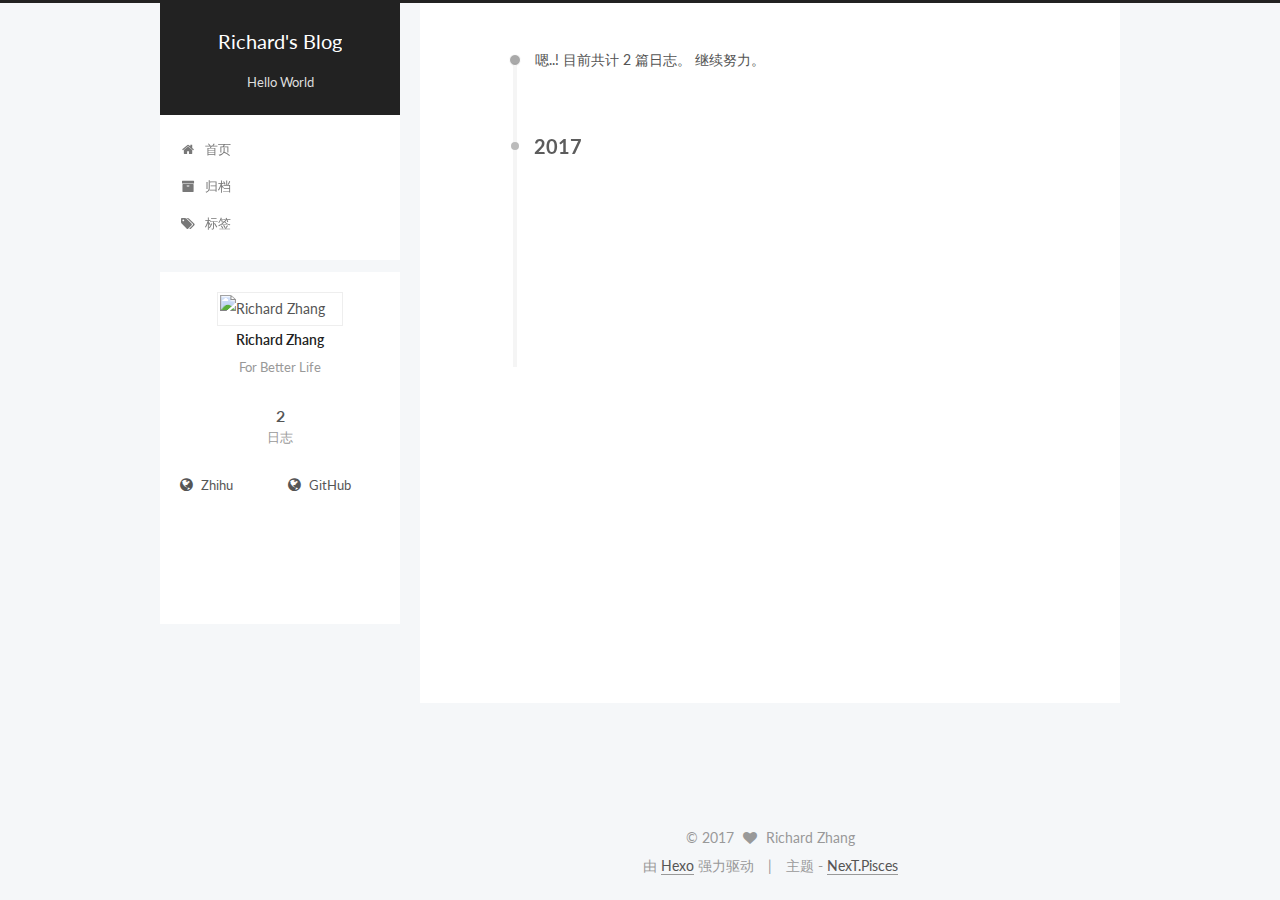
==== commit 5705ecfa: "Site updated: 2017-07-16 23:39:08" ====
--- a/archives/index.html
+++ b/archives/index.html
@@ -5,7 +5,7 @@
   
 
 
-<html class="theme-next pisces use-motion" lang="zh-CN">
+<html class="theme-next pisces use-motion" lang="zh-Hans">
 <head>
   <meta charset="UTF-8"/>
 <meta http-equiv="X-UA-Compatible" content="IE=edge" />
@@ -115,7 +115,7 @@
     motion: true,
     duoshuo: {
       userId: '0',
-      author: 'Author'
+      author: '博主'
     },
     algolia: {
       applicationID: '',
@@ -135,7 +135,7 @@
 
 
 
-  <title>Archiv | Richard's Blog</title>
+  <title>归档 | Richard's Blog</title>
   
 
 
@@ -153,7 +153,7 @@
 
 </head>
 
-<body itemscope itemtype="http://schema.org/WebPage" lang="zh-CN">
+<body itemscope itemtype="http://schema.org/WebPage" lang="zh-Hans">
 
   
   
@@ -201,7 +201,7 @@
             
               <i class="menu-item-icon fa fa-fw fa-home"></i> <br />
             
-            Startseite
+            首页
           </a>
         </li>
       
@@ -211,7 +211,7 @@
             
               <i class="menu-item-icon fa fa-fw fa-archive"></i> <br />
             
-            Archiv
+            归档
           </a>
         </li>
       
@@ -221,7 +221,7 @@
             
               <i class="menu-item-icon fa fa-fw fa-tags"></i> <br />
             
-            Tags
+            标签
           </a>
         </li>
       
@@ -253,7 +253,7 @@
       
         
       
-      Öhm..! Ein Artikel. Bleib dran.
+      嗯..! 目前共计 2 篇日志。 继续努力。
     </span>
 
     
@@ -277,9 +277,9 @@
 
       <h2 class="post-title">
         
-            <a class="post-title-link" href="/2017/07/16/hello-world/" itemprop="url">
+            <a class="post-title-link" href="/2017/07/16/将进酒/" itemprop="url">
               
-                <span itemprop="name">Hello World</span>
+                <span itemprop="name">将进酒</span>
               
             </a>
         
@@ -287,7 +287,44 @@
 
       <div class="post-meta">
         <time class="post-time" itemprop="dateCreated"
-              datetime="2017-07-16T20:51:41+08:00"
+              datetime="2017-07-16T23:35:16+08:00"
+              content="2017-07-16" >
+          07-16
+        </time>
+      </div>
+
+    </header>
+  </article>
+
+
+
+    
+
+      
+      
+      
+
+      
+      
+
+      
+
+  <article class="post post-type-normal" itemscope itemtype="http://schema.org/Article">
+    <header class="post-header">
+
+      <h2 class="post-title">
+        
+            <a class="post-title-link" href="/2017/07/16/重装了系统/" itemprop="url">
+              
+                <span itemprop="name">重装了系统</span>
+              
+            </a>
+        
+      </h2>
+
+      <div class="post-meta">
+        <time class="post-time" itemprop="dateCreated"
+              datetime="2017-07-16T22:51:30+08:00"
               content="2017-07-16" >
           07-16
         </time>
@@ -347,8 +384,8 @@
           
             <div class="site-state-item site-state-posts">
               <a href="/archives/">
-                <span class="site-state-item-count">1</span>
-                <span class="site-state-item-name">Artikel</span>
+                <span class="site-state-item-count">2</span>
+                <span class="site-state-item-name">日志</span>
               </a>
             </div>
           
@@ -390,7 +427,8 @@
 
         
         
-
+          <iframe frameborder="no" border="0" marginwidth="0" marginheight="0" width=216 height=86 src="//music.163.com/outchain/player?type=2&id=26237342&auto=0&height=66">
+          </iframe>
         
 
 
@@ -422,11 +460,11 @@
 
 
 <div class="powered-by">
-  Erstellt mit  <a class="theme-link" href="https://hexo.io">Hexo</a>
+  由 <a class="theme-link" href="https://hexo.io">Hexo</a> 强力驱动
 </div>
 
 <div class="theme-info">
-  Theme -
+  主题 -
   <a class="theme-link" href="https://github.com/iissnan/hexo-theme-next">
     NexT.Pisces
   </a>
--- a/css/main.css
+++ b/css/main.css
@@ -1678,7 +1678,7 @@
   width: 4px;
   height: 4px;
   border-radius: 50%;
-  background: #213daf;
+  background: #ff3479;
 }
 .links-of-blogroll {
   font-size: 13px;
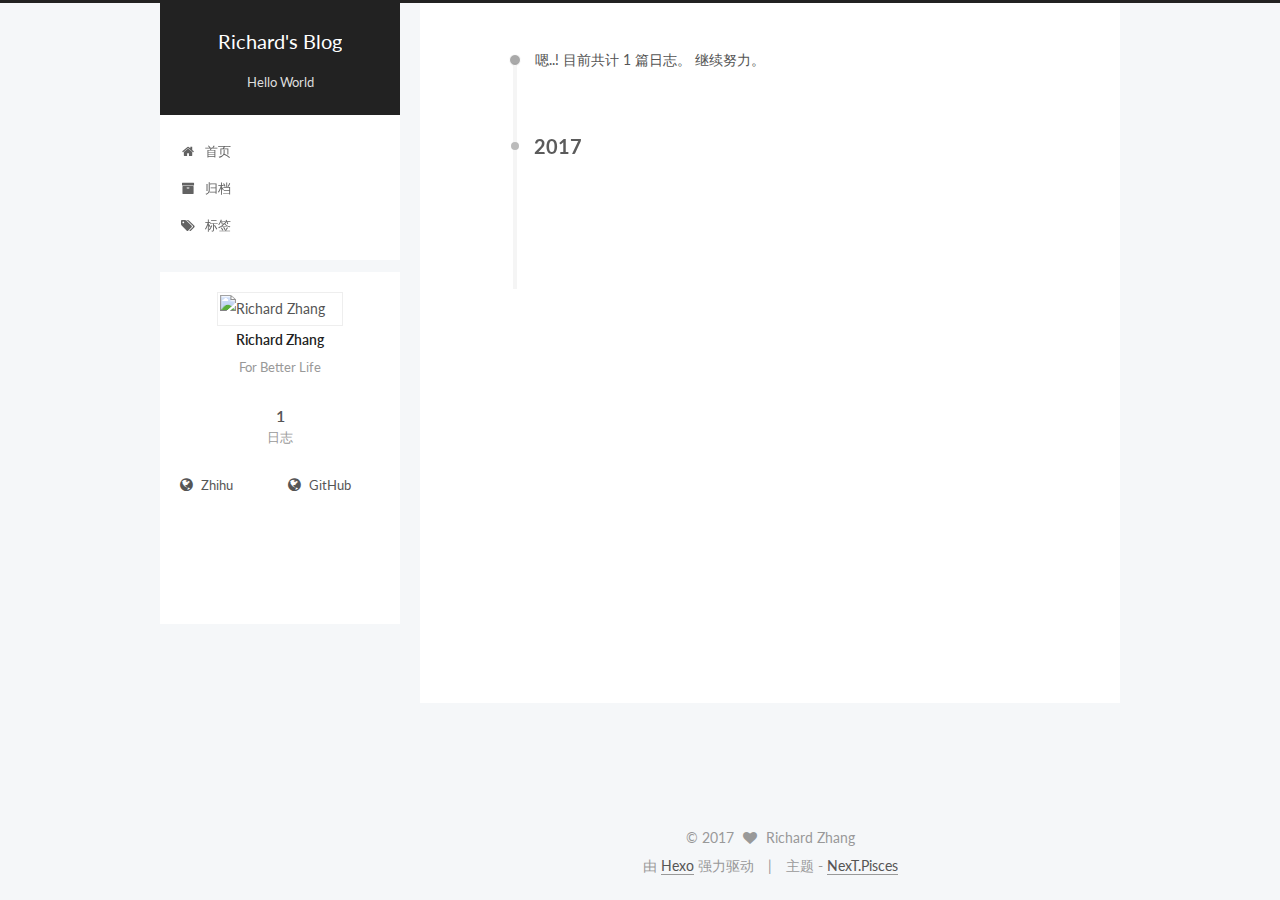
==== commit 09d7fcf5: "Site updated: 2017-07-16 23:52:14" ====
--- a/archives/index.html
+++ b/archives/index.html
@@ -253,7 +253,7 @@
       
         
       
-      嗯..! 目前共计 2 篇日志。 继续努力。
+      嗯..! 目前共计 1 篇日志。 继续努力。
     </span>
 
     
@@ -288,43 +288,6 @@
       <div class="post-meta">
         <time class="post-time" itemprop="dateCreated"
               datetime="2017-07-16T23:35:16+08:00"
-              content="2017-07-16" >
-          07-16
-        </time>
-      </div>
-
-    </header>
-  </article>
-
-
-
-    
-
-      
-      
-      
-
-      
-      
-
-      
-
-  <article class="post post-type-normal" itemscope itemtype="http://schema.org/Article">
-    <header class="post-header">
-
-      <h2 class="post-title">
-        
-            <a class="post-title-link" href="/2017/07/16/重装了系统/" itemprop="url">
-              
-                <span itemprop="name">重装了系统</span>
-              
-            </a>
-        
-      </h2>
-
-      <div class="post-meta">
-        <time class="post-time" itemprop="dateCreated"
-              datetime="2017-07-16T22:51:30+08:00"
               content="2017-07-16" >
           07-16
         </time>
@@ -384,7 +347,7 @@
           
             <div class="site-state-item site-state-posts">
               <a href="/archives/">
-                <span class="site-state-item-count">2</span>
+                <span class="site-state-item-count">1</span>
                 <span class="site-state-item-name">日志</span>
               </a>
             </div>
--- a/css/main.css
+++ b/css/main.css
@@ -1678,7 +1678,7 @@
   width: 4px;
   height: 4px;
   border-radius: 50%;
-  background: #ff3479;
+  background: #ff96ff;
 }
 .links-of-blogroll {
   font-size: 13px;
